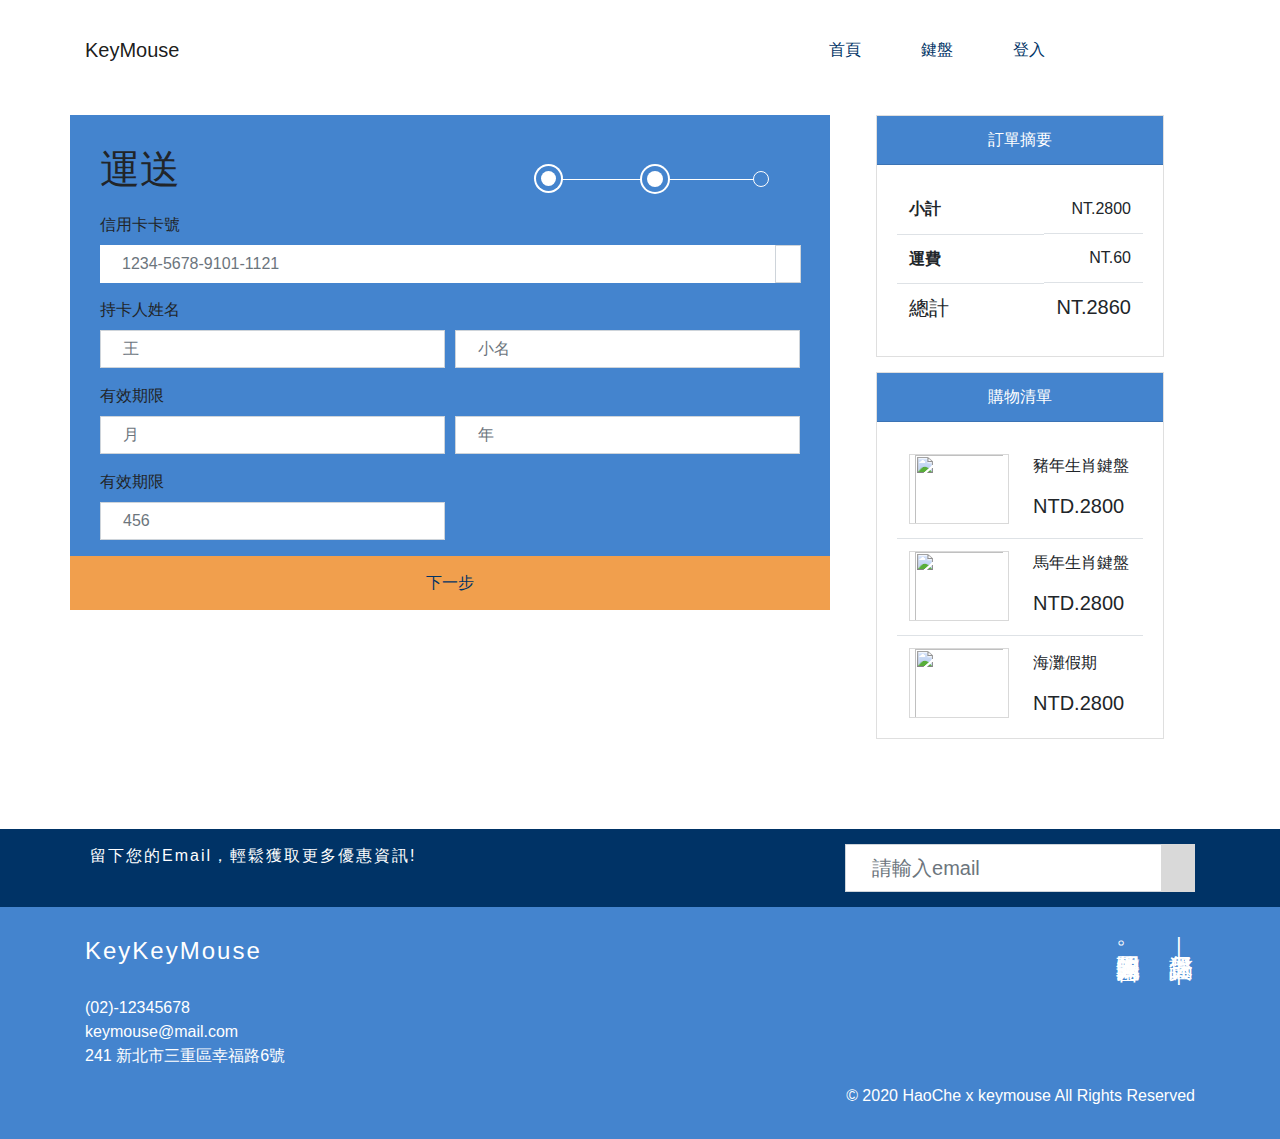
==== check02.html @ 39cd57ff "Add files via upload" ====
<!DOCTYPE html>
<html lang="en">

<head>
    <meta charset="UTF-8">
    <meta name="viewport" content="width=device-width, initial-scale=1.0">
    <title>Document</title>
    <link rel="stylesheet" href="stylesheet/all.css">
    <link rel="stylesheet" href="https://fonts.googleapis.com/icon?family=Material+Icons">
</head>

<body>
    <nav class="navbar navbar-expand-lg navbar-light bg-ac-light ">
        <div class="container">
            <a class="navbar-brand" href="#">KeyMouse<i class="far fa-keyboard fa-2x pt-3"></i></a>
            <button class="navbar-toggler" type="button" data-toggle="collapse" data-target="#navbarSupportedContent"
                aria-controls="navbarSupportedContent" aria-expanded="false" aria-label="Toggle navigation">
                <span class="navbar-toggler-icon"></span>
            </button>
            <div class="collapse navbar-collapse" id="navbarSupportedContent">
                <ul class="navbar-nav ml-auto">
                    <li class="nav-item">
                        <a class="nav-link text-ac-success" href="index.html">首頁 <span class="sr-only">(current)</span></a>
                    </li>
                    <li class="nav-item">
                        <a class="nav-link text-ac-success" href="shopcart.html">鍵盤</a>
                    </li>

                    <li class="nav-item">
                        <a class="nav-link text-ac-success" href="login.html" tabindex="-1" aria-disabled="true">登入</a>
                    </li>
                    <li class="nav-item mr-7">
                        <a class="nav-link text-ac-success" href="paycar.html" tabindex="-1" aria-disabled="true"><i
                                class="fas fa-shopping-cart"></i></a>
                    </li>
                </ul>
            </div>
        </div>
    </nav>
    <div class="container main mb-8 mt-3 ">
        <div class="row">
            <div class="col-md-8 bg-ac-lsuccess px-0 h-100 mb-3">
                <div class="dilever mt-5 pl-5">
                    <h1>運送</h1>
                    <div class="timeline-area02">
                        <div class="line-area02">
                            <div class="single-items02"></div>
                        </div>
                    </div>
                </div>
                <div class="form px-5 mt-4">
                    <form>
                        <div class="form-row">
                            <div class="input-group col-md-12 mb-3">
                                <label for="inputcard" class="col-md-12 pl-0">信用卡卡號</label>
                                <input type="text" class="form-control border-0" id="inputcard" placeholder="1234-5678-9101-1121">
                                <div class="input-group-prepend">
                                    <div class="input-group-text bg-white"><i class="fab fa-cc-visa"></i></div>
                                  </div>
                            </div>
                            <div class="form-group col-md-6">
                                <label for="inputEmail4">持卡人姓名</label>
                                <input type="email" class="form-control" id="inputEmail4" placeholder="王">
                            </div>
                            <div class="form-group col-md-6 d-flex align-items-end">
                                
                                <input type="password" class="form-control" id="inputPassword4" placeholder="小名">
                            </div>
                        </div>
                        <div class="form-row">
                            
                            <div class="form-group col-md-6">
                                <label for="inputEmail4">有效期限</label>
                                <input type="email" class="form-control" id="inputEmail4"placeholder="月">
                            </div>
                            <div class="form-group col-md-6 d-flex align-items-end">
                                <input type="password" class="form-control" id="inputPassword4" placeholder="年">
                            </div>
                            <div class="form-group col-md-6">
                                <label for="inputEmail4">有效期限</label>
                                <input type="email" class="form-control" id="inputEmail4" placeholder="456">
                            </div>
                        </div>

                        
                    </form>

                </div>
                <div class="d-flex justify-content-end">
                    <a href="check03.html" class="w-100 py-3 text-center bg-ac-oran text-ac-success"
                        style="text-decoration: none;">下一步</a>
                </div>
            </div>
            <div class="col-md-4">
                <div class="card mb-3 bg-transparent mx-auto" style="max-width: 18rem;">
                    <div class="card-header text-white text-center bg-ac-lsuccess">訂單摘要</div>
                    <div class="card-body text-center pb-0">
                        <table class="table">
                            <tbody>
                                <tr>
                                    <th class="border-0 d-flex justify-content-start" width="80%">小計</th>
                                    <td class="border-0 text-right" width="20%">NT.2800</td>
                                </tr>
                                <tr>
                                    <th class="d-flex justify-content-start">運費</th>


                                    <td class="text-right">NT.60</td>
                                </tr>
                                <tr>
                                    <th class="d-flex justify-content-start h5">總計</th>


                                    <td class="h5 text-right">NT.2860</td>
                                </tr>
                            </tbody>
                        </table>
                    </div>
                </div>
                <div class="card bg-transparent mb-3  mx-auto" style="max-width: 18rem;">
                    <div class="card-header text-white text-center bg-ac-lsuccess">購物清單</div>
                    <div class="card-body pb-0">
                        <table class="table mb-0">
                            <tbody>
                                <tr>
                                    <th class="border-0 d-flex justify-content-start" width="60%"><img src="https://i.imgur.com/fEN8EZx.png" class="border border-ac-warning px-1" width="100" height="70" alt=""></th>
                                    <td class="border-0 text-left align-middle" width="60%">
                                        <p>豬年生肖鍵盤</p>
                                        <h5>NTD.2800</h4>
                                    </td>
                                </tr>
                                <tr>
                                    <th class="d-flex justify-content-start"><img src="https://i.imgur.com/3YDnueO.png" class="border border-ac-warning px-1" width="100" height="70" alt=""></th>
                                    <td class="text-left align-middle" width="60%">
                                        <p>馬年生肖鍵盤</p>
                                        <h5>NTD.2800</h4>
                                    </td>
                                </tr>
                                <tr>
                                    <th class="d-flex justify-content-start h5"><img src="https://i.imgur.com/H4z5LVc.png" class="border border-ac-warning px-1" width="100" height="70" alt=""></th>
                                    <td class="text-left align-middle" width="60%">
                                        <p>海灘假期</p>
                                        <h5>NTD.2800</h4>
                                    </td>
                                </tr>
                            </tbody>
                        </table>
                    </div>
                </div>
            </div>
        </div>

    </div>
    <section class="container-fluid bg-ac-success">
        <div class="container py-3">
            <div class="row">
                <div class="col-sm-5 text-white">
                    <p class="d-flex align-items-center" style="letter-spacing:2px;"><i
                            class="far fa-keyboard fa-2x mr-1"></i>留下您的Email，輕鬆獲取更多優惠資訊!</p>
                </div>
                <div class="col-sm-4 ml-auto">
                    <div class="input-group input-group-lg user">
                        <input type="text" class="form-control border-right-0 rounded-0" placeholder="請輸入email"
                            aria-label="Recipient's username" aria-describedby="button-addon2"><i
                            class="fas fa-envelope icon mt-4 mx-1"></i>
                        <div class="input-group-append">
                            <button class="btn btn-ac-warning rounded-0" type="button" id="button-addon2"><i
                                    class="fas fa-arrow-alt-circle-right"></i></button>
                        </div>
                    </div>
                </div>
            </div>
        </div>
    </section>
    <footer class="container-fluid bg-ac-lsuccess text-white py-3">
        <div class="container">
            <div class="row">
                <div class="col-md-6">
                    <div>
                        <p class="d-flex align-items-center h4 py-3" style="letter-spacing:2px;">KeyKeyMouse<i
                                class="fas fa-mouse ml-2"></i></p>
                    </div>
                    <ul class="mt-3 pl-0" style="list-style: none;">
                        <li>(02)-12345678</li>
                        <li>keymouse@mail.com</li>
                        <li>241 新北市三重區幸福路6號</li>
                    </ul>
                </div>
                <div class="col-md-6 d-none d-sm-block">
                    <h3 class="h4 write-mode ml-auto mr-0 mt-3">品質保證——
                        <p>完善的保固政策。</p>
                    </h3>
                </div>
            </div>
            <div class="row">
                <div class="col-md-5">
                    <div>
                        <i class="fab fa-facebook-square fa-2x"></i>
                        <i class="fab fa-instagram fa-2x"></i>
                    </div>
                </div>
                <div class="col-md-7 d-flex justify-content-md-end">
                    <p>© 2020 HaoChe x keymouse All Rights Reserved</p>
                </div>
            </div>
        </div>

    </footer>
    <script src="https://cdnjs.cloudflare.com/ajax/libs/font-awesome/5.12.1/js/all.min.js"></script>
    <script src="https://code.jquery.com/jquery-3.4.1.slim.min.js"
        integrity="sha384-J6qa4849blE2+poT4WnyKhv5vZF5SrPo0iEjwBvKU7imGFAV0wwj1yYfoRSJoZ+n"
        crossorigin="anonymous"></script>
    <script src="https://cdn.jsdelivr.net/npm/popper.js@1.16.0/dist/umd/popper.min.js"
        integrity="sha384-Q6E9RHvbIyZFJoft+2mJbHaEWldlvI9IOYy5n3zV9zzTtmI3UksdQRVvoxMfooAo"
        crossorigin="anonymous"></script>
    <script src="https://stackpath.bootstrapcdn.com/bootstrap/4.4.1/js/bootstrap.min.js"
        integrity="sha384-wfSDF2E50Y2D1uUdj0O3uMBJnjuUD4Ih7YwaYd1iqfktj0Uod8GCExl3Og8ifwB6"
        crossorigin="anonymous"></script>
</body>

</html>
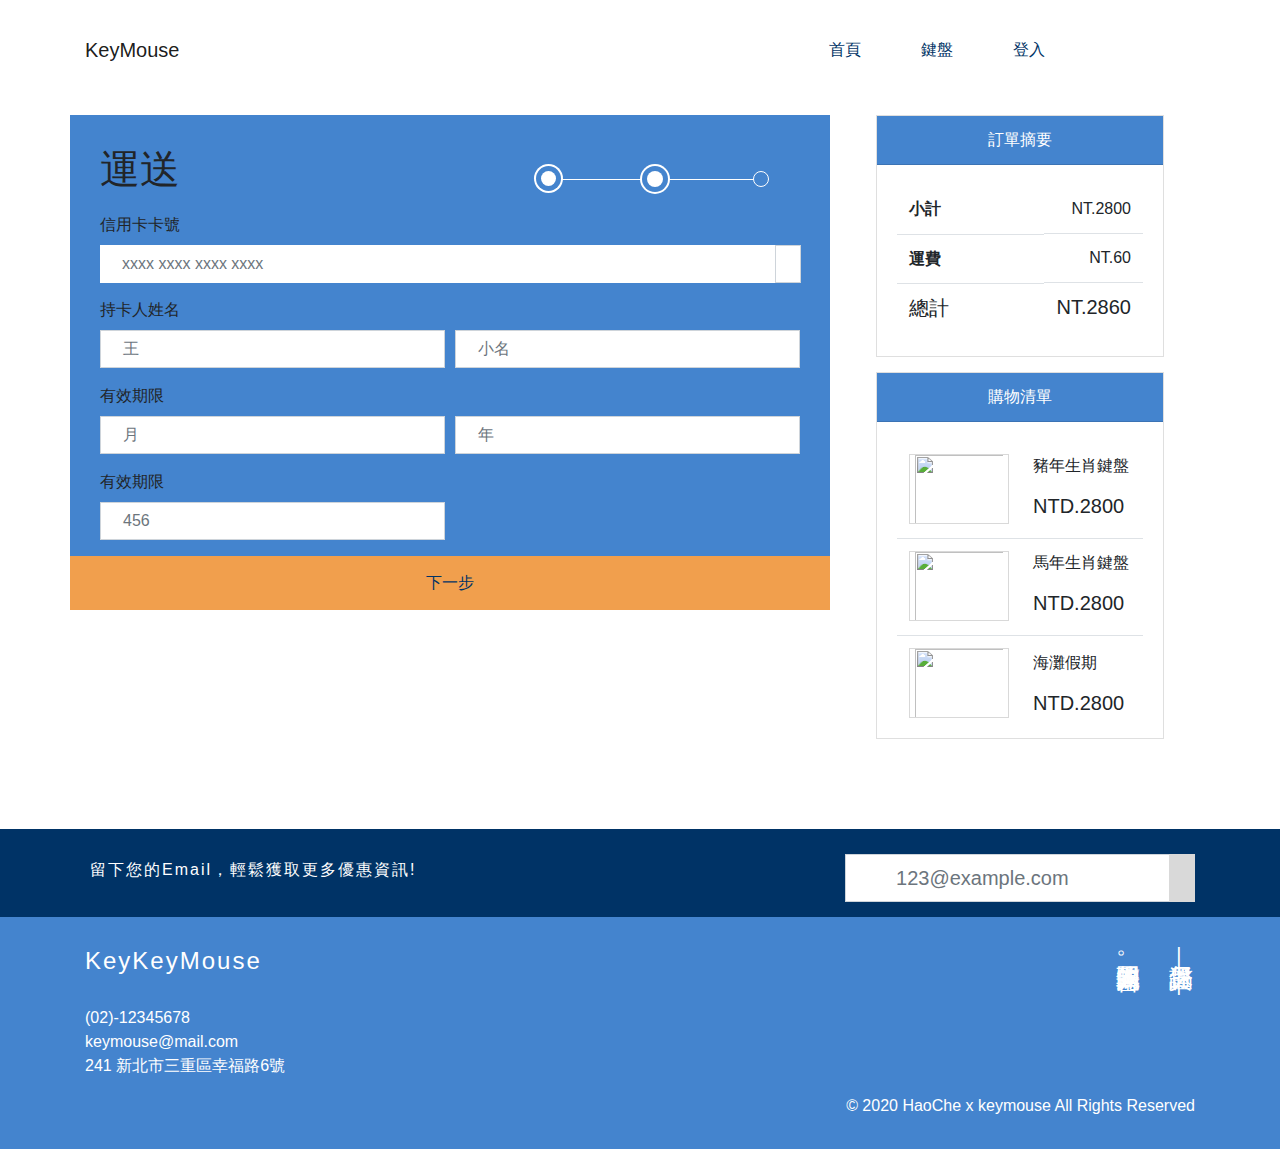
==== commit 7f63ac06: "Add files via upload" ====
--- a/check02.html
+++ b/check02.html
@@ -12,7 +12,7 @@
 <body>
     <nav class="navbar navbar-expand-lg navbar-light bg-ac-light ">
         <div class="container">
-            <a class="navbar-brand" href="#">KeyMouse<i class="far fa-keyboard fa-2x pt-3"></i></a>
+            <a class="navbar-brand d-flex align-items-center" href="#">KeyMouse<i class="far fa-keyboard fa-2x pl-2"></i></a>            
             <button class="navbar-toggler" type="button" data-toggle="collapse" data-target="#navbarSupportedContent"
                 aria-controls="navbarSupportedContent" aria-expanded="false" aria-label="Toggle navigation">
                 <span class="navbar-toggler-icon"></span>
@@ -53,32 +53,30 @@
                         <div class="form-row">
                             <div class="input-group col-md-12 mb-3">
                                 <label for="inputcard" class="col-md-12 pl-0">信用卡卡號</label>
-                                <input type="text" class="form-control border-0" id="inputcard" placeholder="1234-5678-9101-1121">
+                                <input class="form-control border-0" id="inputcard" type="tel" inputmode="numeric" pattern="[0-9\s]{13,19}" autocomplete="cc-number" maxlength="19" placeholder="xxxx xxxx xxxx xxxx">
                                 <div class="input-group-prepend">
                                     <div class="input-group-text bg-white"><i class="fab fa-cc-visa"></i></div>
                                   </div>
                             </div>
                             <div class="form-group col-md-6">
-                                <label for="inputEmail4">持卡人姓名</label>
-                                <input type="email" class="form-control" id="inputEmail4" placeholder="王">
+                                <label for="username">持卡人姓名</label>
+                                <input type="name" class="form-control" id="username" placeholder="王">
                             </div>
                             <div class="form-group col-md-6 d-flex align-items-end">
-                                
-                                <input type="password" class="form-control" id="inputPassword4" placeholder="小名">
+                                <input type="name" class="form-control" id="username" placeholder="小名">
                             </div>
                         </div>
                         <div class="form-row">
-                            
                             <div class="form-group col-md-6">
-                                <label for="inputEmail4">有效期限</label>
-                                <input type="email" class="form-control" id="inputEmail4"placeholder="月">
+                                <label for="mon">有效期限</label>
+                                <input type="number" class="form-control" id="mon" min="1" max="12"placeholder="月">
                             </div>
                             <div class="form-group col-md-6 d-flex align-items-end">
-                                <input type="password" class="form-control" id="inputPassword4" placeholder="年">
+                                <input type="text" class="form-control" placeholder="年">
                             </div>
                             <div class="form-group col-md-6">
-                                <label for="inputEmail4">有效期限</label>
-                                <input type="email" class="form-control" id="inputEmail4" placeholder="456">
+                                <label for="number">有效期限</label>
+                                <input type="text" class="form-control" id="number" placeholder="456">
                             </div>
                         </div>
 
@@ -153,25 +151,36 @@
     </div>
     <section class="container-fluid bg-ac-success">
         <div class="container py-3">
-            <div class="row">
-                <div class="col-sm-5 text-white">
-                    <p class="d-flex align-items-center" style="letter-spacing:2px;"><i
-                            class="far fa-keyboard fa-2x mr-1"></i>留下您的Email，輕鬆獲取更多優惠資訊!</p>
-                </div>
-                <div class="col-sm-4 ml-auto">
-                    <div class="input-group input-group-lg user">
-                        <input type="text" class="form-control border-right-0 rounded-0" placeholder="請輸入email"
-                            aria-label="Recipient's username" aria-describedby="button-addon2"><i
-                            class="fas fa-envelope icon mt-4 mx-1"></i>
-                        <div class="input-group-append">
-                            <button class="btn btn-ac-warning rounded-0" type="button" id="button-addon2"><i
-                                    class="fas fa-arrow-alt-circle-right"></i></button>
-                        </div>
-                    </div>
-                </div>
-            </div>
-        </div>
-    </section>
+          <div class="row">
+            <div class="col-sm-5 text-white d-flex align-items-center mt-2">
+              <div class="d-flex align-items-center">
+                <i class="far fa-keyboard fa-2x mr-1"></i>
+              <p class="footer-p" style="letter-spacing:2px;">留下您的Email，輕鬆獲取更多優惠資訊!</p>
+              </div>
+            </div>
+            <div class="col-sm-4 ml-auto mt-2">
+              <div class="form-group mb-0">
+                <div class="input-group">
+                    <div class="input-group-prepend">
+                      <div class="input-group-text bg-white"><i class="fas fa-envelope"></i></div>
+                    </div>
+                    <input type="email" class="form-control form-control-lg rounded-0 border-left-0" id="email" placeholder="123@example.com"  style="border-right: 0;">
+                    <div class="input-group-append">
+                      <button class="btn btn-ac-warning rounded-0" type="button" id="button-addon2"><i
+                          class="fas fa-arrow-alt-circle-right"></i></button>
+                    </div>
+                  </div>
+                </div> 
+              <!--<div class="input-group input-group-lg user">
+                <input type="text" class="form-control border-right-0 rounded-0" placeholder="請輸入email"
+                  aria-label="Recipient's username" aria-describedby="button-addon2"><i
+                  class="fas fa-envelope icon mt-4 mx-1"></i>
+                
+              </div>-->
+            </div>
+          </div>
+        </div>
+      </section>
     <footer class="container-fluid bg-ac-lsuccess text-white py-3">
         <div class="container">
             <div class="row">
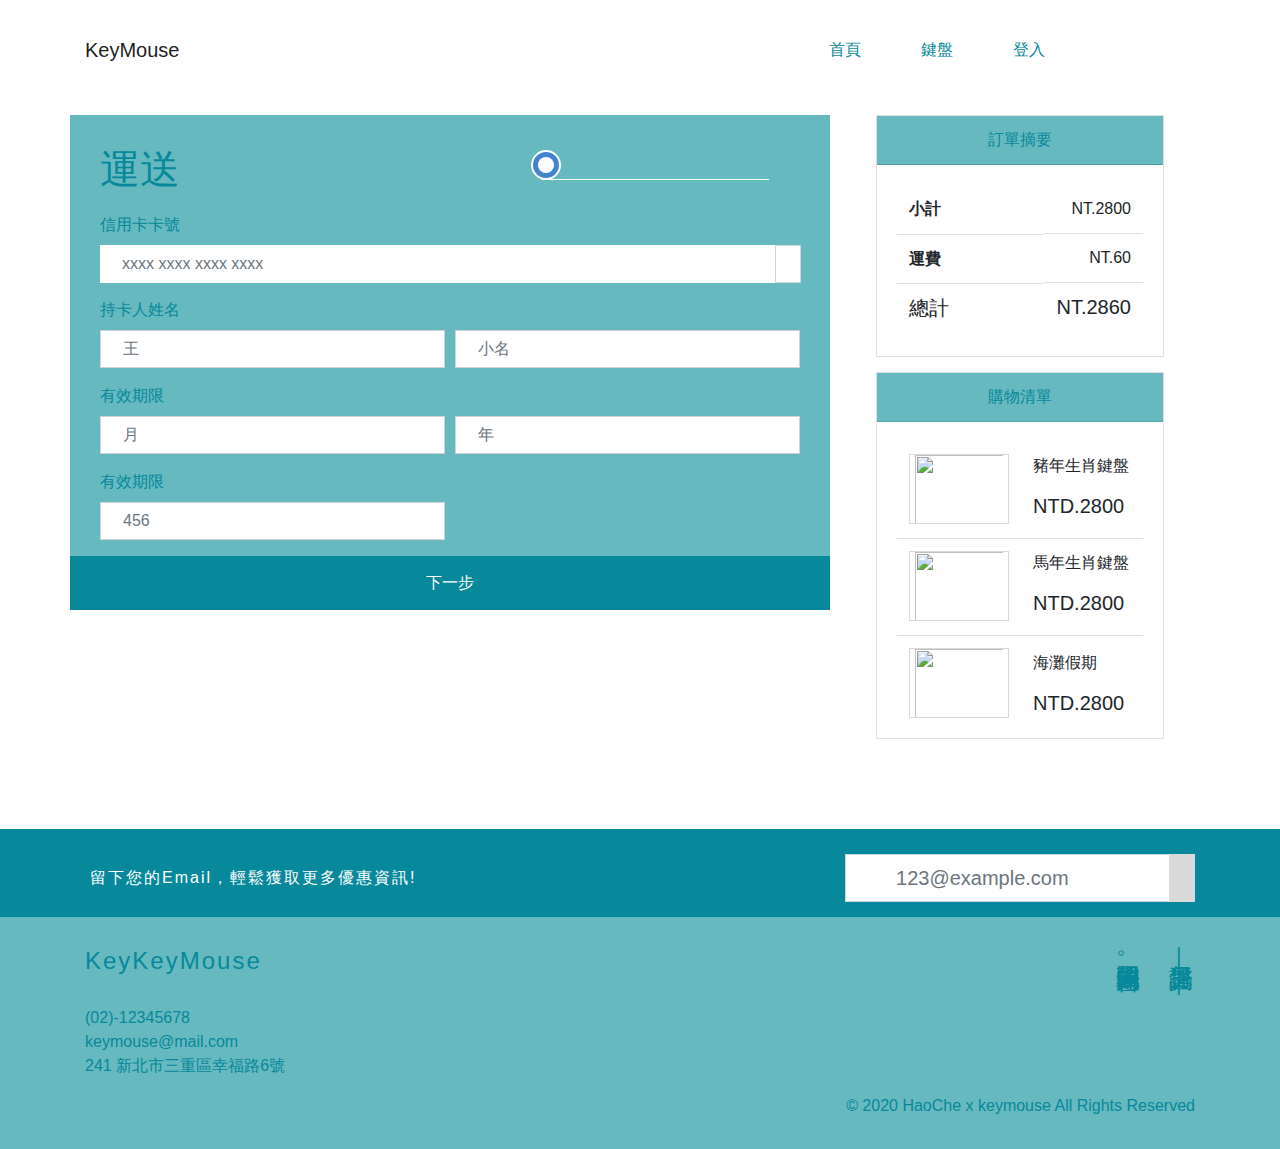
==== commit 1528f131: "Add files via upload" ====
--- a/check02.html
+++ b/check02.html
@@ -41,24 +41,24 @@
         <div class="row">
             <div class="col-md-8 bg-ac-lsuccess px-0 h-100 mb-3">
                 <div class="dilever mt-5 pl-5">
-                    <h1>運送</h1>
-                    <div class="timeline-area02">
-                        <div class="line-area02">
-                            <div class="single-items02"></div>
+                    <h1 class="text-ac-success">運送</h1>
+                    <div class="timeline-area">
+                        <div class="line-area">
+                            <div class="single-items-center"></div>
                         </div>
                     </div>
                 </div>
                 <div class="form px-5 mt-4">
                     <form>
                         <div class="form-row">
-                            <div class="input-group col-md-12 mb-3">
+                            <div class="input-group col-md-12 mb-3  text-ac-success">
                                 <label for="inputcard" class="col-md-12 pl-0">信用卡卡號</label>
                                 <input class="form-control border-0" id="inputcard" type="tel" inputmode="numeric" pattern="[0-9\s]{13,19}" autocomplete="cc-number" maxlength="19" placeholder="xxxx xxxx xxxx xxxx">
                                 <div class="input-group-prepend">
                                     <div class="input-group-text bg-white"><i class="fab fa-cc-visa"></i></div>
                                   </div>
                             </div>
-                            <div class="form-group col-md-6">
+                            <div class="form-group col-md-6 text-ac-success">
                                 <label for="username">持卡人姓名</label>
                                 <input type="name" class="form-control" id="username" placeholder="王">
                             </div>
@@ -67,14 +67,14 @@
                             </div>
                         </div>
                         <div class="form-row">
-                            <div class="form-group col-md-6">
+                            <div class="form-group col-md-6 text-ac-success">
                                 <label for="mon">有效期限</label>
                                 <input type="number" class="form-control" id="mon" min="1" max="12"placeholder="月">
                             </div>
                             <div class="form-group col-md-6 d-flex align-items-end">
                                 <input type="text" class="form-control" placeholder="年">
                             </div>
-                            <div class="form-group col-md-6">
+                            <div class="form-group col-md-6 text-ac-success">
                                 <label for="number">有效期限</label>
                                 <input type="text" class="form-control" id="number" placeholder="456">
                             </div>
@@ -85,13 +85,13 @@
 
                 </div>
                 <div class="d-flex justify-content-end">
-                    <a href="check03.html" class="w-100 py-3 text-center bg-ac-oran text-ac-success"
+                    <a href="check03.html" class="text-white w-100 py-3 text-center bg-ac-success"
                         style="text-decoration: none;">下一步</a>
                 </div>
             </div>
             <div class="col-md-4">
                 <div class="card mb-3 bg-transparent mx-auto" style="max-width: 18rem;">
-                    <div class="card-header text-white text-center bg-ac-lsuccess">訂單摘要</div>
+                    <div class="card-header text-center bg-ac-lsuccess text-ac-success">訂單摘要</div>
                     <div class="card-body text-center pb-0">
                         <table class="table">
                             <tbody>
@@ -116,26 +116,26 @@
                     </div>
                 </div>
                 <div class="card bg-transparent mb-3  mx-auto" style="max-width: 18rem;">
-                    <div class="card-header text-white text-center bg-ac-lsuccess">購物清單</div>
+                    <div class="card-header text-center bg-ac-lsuccess text-ac-success">購物清單</div>
                     <div class="card-body pb-0">
                         <table class="table mb-0">
                             <tbody>
                                 <tr>
-                                    <th class="border-0 d-flex justify-content-start" width="60%"><img src="https://i.imgur.com/fEN8EZx.png" class="border border-ac-warning px-1" width="100" height="70" alt=""></th>
+                                    <th class="border-0 d-flex justify-content-start" width="60%"><img src="https://images.unsplash.com/photo-1564938448743-85a178631554?ixlib=rb-1.2.1&ixid=eyJhcHBfaWQiOjEyMDd9&auto=format&fit=crop&w=1050&q=80" class="border border-ac-warning px-1" width="100" height="70" alt=""></th>
                                     <td class="border-0 text-left align-middle" width="60%">
                                         <p>豬年生肖鍵盤</p>
                                         <h5>NTD.2800</h4>
                                     </td>
                                 </tr>
                                 <tr>
-                                    <th class="d-flex justify-content-start"><img src="https://i.imgur.com/3YDnueO.png" class="border border-ac-warning px-1" width="100" height="70" alt=""></th>
+                                    <th class="d-flex justify-content-start"><img src="https://images.unsplash.com/photo-1583084068234-51a5789f08e3?ixlib=rb-1.2.1&ixid=eyJhcHBfaWQiOjEyMDd9&auto=format&fit=crop&w=1050&q=80" class="border border-ac-warning px-1" width="100" height="70" alt=""></th>
                                     <td class="text-left align-middle" width="60%">
                                         <p>馬年生肖鍵盤</p>
                                         <h5>NTD.2800</h4>
                                     </td>
                                 </tr>
                                 <tr>
-                                    <th class="d-flex justify-content-start h5"><img src="https://i.imgur.com/H4z5LVc.png" class="border border-ac-warning px-1" width="100" height="70" alt=""></th>
+                                    <th class="d-flex justify-content-start h5"><img src="https://images.unsplash.com/photo-1539243988069-3b041b366468?ixlib=rb-1.2.1&auto=format&fit=crop&w=1055&q=80" class="border border-ac-warning px-1" width="100" height="70" alt=""></th>
                                     <td class="text-left align-middle" width="60%">
                                         <p>海灘假期</p>
                                         <h5>NTD.2800</h4>
@@ -181,7 +181,7 @@
           </div>
         </div>
       </section>
-    <footer class="container-fluid bg-ac-lsuccess text-white py-3">
+    <footer class="container-fluid bg-ac-lsuccess text-ac-success py-3">
         <div class="container">
             <div class="row">
                 <div class="col-md-6">
